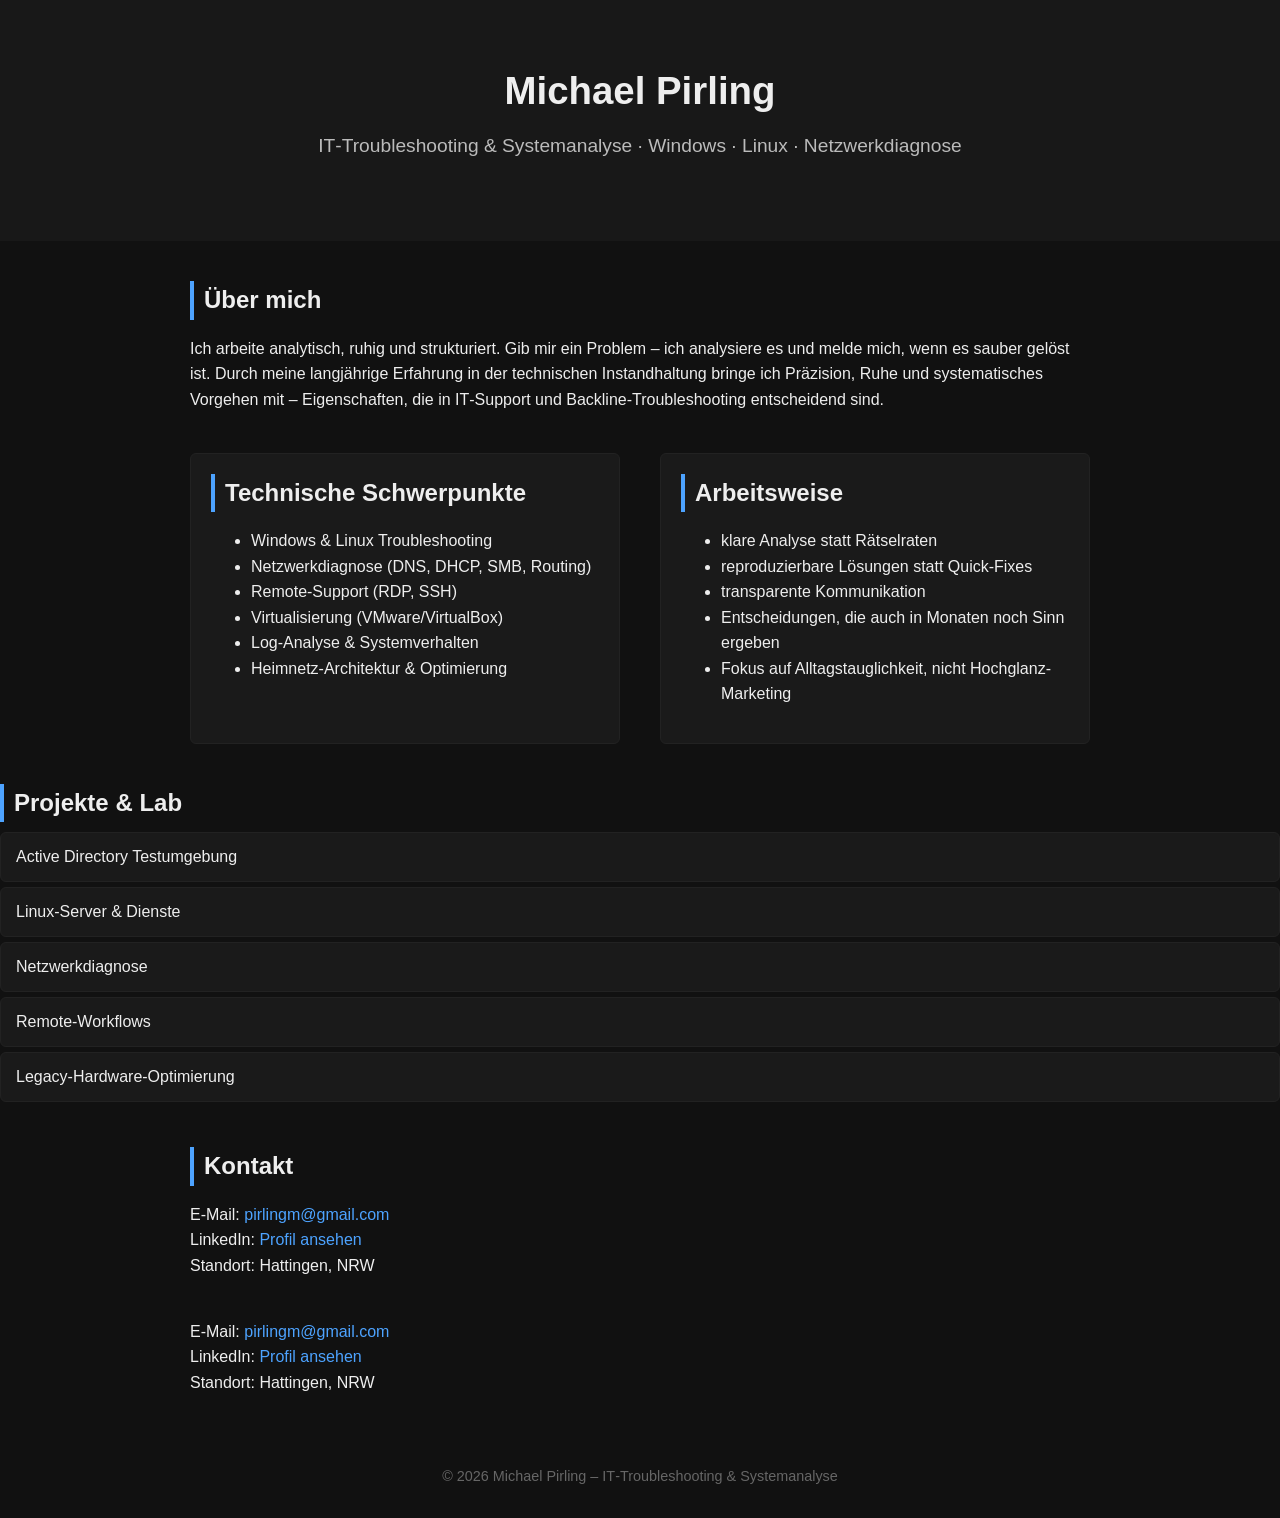
==== index.html @ 1f250bd1 "Merge branch 'main' of https://github.com/pirling-it/pirling-it.github.io" ====
<!DOCTYPE html>
<html lang="de">
<head>
    <meta charset="UTF-8">
    <meta name="viewport" content="width=device-width, initial-scale=1.0">
    <title>Michael Pirling – IT‑Troubleshooting & Systemanalyse</title>
    <style>
        body {
            margin: 0;
            padding: 0;
            font-family: Arial, sans-serif;
            background: #111;
            color: #eee;
            line-height: 1.6;
        }
        header {
            padding: 60px 20px;
            text-align: center;
            background: #181818;
        }
        header h1 {
            margin: 0;
            font-size: 2.4rem;
        }
        header p {
            margin-top: 10px;
            font-size: 1.2rem;
            color: #bbb;
        }
        section {
            max-width: 900px;
            margin: 40px auto;
            padding: 0 20px;
        }
        h2 {
            border-left: 4px solid #4da3ff;
            padding-left: 10px;
            margin-bottom: 10px;
        }
        .projects div {
            background: #1a1a1a;
            padding: 15px;
            margin-bottom: 15px;
            border-radius: 6px;
            border: 1px solid #222;
        }
        a {
            color: #4da3ff;
            text-decoration: none;
        }
        footer {
            text-align: center;
            padding: 30px;
            color: #666;
            font-size: 0.9rem;
        }
        .two-columns {
    display: flex;
    gap: 40px;
    justify-content: space-between;
    margin-top: 40px;
}

.column {
    flex: 1;
    background: #1a1a1a;
    padding: 20px;
    border-radius: 6px;
    border: 1px solid #222;
}

.column h2 {
    margin-top: 0;
}
    </style>
</head>

<body>

<header>
    <h1>Michael Pirling</h1>
    <p>IT‑Troubleshooting & Systemanalyse · Windows · Linux · Netzwerkdiagnose</p>
</header>

<section>
    <h2>Über mich</h2>
    <p>
        Ich arbeite analytisch, ruhig und strukturiert. Gib mir ein Problem – ich analysiere es und melde mich,
        wenn es sauber gelöst ist.  
        Durch meine langjährige Erfahrung in der technischen Instandhaltung bringe ich Präzision, Ruhe und
        systematisches Vorgehen mit – Eigenschaften, die in IT‑Support und Backline‑Troubleshooting entscheidend sind.
    </p>
</section>

<section class="two-columns">

    <div class="column">
        <h2>Technische Schwerpunkte</h2>
        <ul>
            <li>Windows & Linux Troubleshooting</li>
            <li>Netzwerkdiagnose (DNS, DHCP, SMB, Routing)</li>
            <li>Remote-Support (RDP, SSH)</li>
            <li>Virtualisierung (VMware/VirtualBox)</li>
            <li>Log-Analyse & Systemverhalten</li>
            <li>Heimnetz-Architektur & Optimierung</li>
        </ul>
    </div>

    <div class="column">
        <h2>Arbeitsweise</h2>
        <ul>
            <li>klare Analyse statt Rätselraten</li>
            <li>reproduzierbare Lösungen statt Quick-Fixes</li>
            <li>transparente Kommunikation</li>
            <li>Entscheidungen, die auch in Monaten noch Sinn ergeben</li>
            <li>Fokus auf Alltagstauglichkeit, nicht Hochglanz-Marketing</li>
        </ul>
    </div>

</section>

<style>
.accordion {
    background-color: #1a1a1a;
    color: #eee;
    cursor: pointer;
    padding: 15px;
    width: 100%;
    border: none;
    text-align: left;
    outline: none;
    font-size: 1rem;
    margin-bottom: 5px;
    border-radius: 6px;
    border: 1px solid #222;
}
.active, .accordion:hover {
    background-color: #222;
}
.panel {
    padding: 0 15px;
    display: none;
    background-color: #111;
    overflow: hidden;
    border-left: 2px solid #4da3ff;
    margin-bottom: 15px;
}
</style>

<h2>Projekte & Lab</h2>

<button class="accordion">Active Directory Testumgebung</button>
<div class="panel">
  <p>
    Aufbau und Betrieb einer lokalen AD‑Testumgebung zur Simulation typischer Unternehmensstrukturen.
    Fokus auf Benutzerverwaltung, Gruppenrichtlinien und DNS‑Verhalten.
  </p>
  <ul>
    <li>Erstellung einer OU‑Struktur mit Benutzer- und Gruppenverwaltung</li>
    <li>GPO‑Tests für Desktop‑Policies, Netzlaufwerke und Sicherheitseinstellungen</li>
    <li>DNS‑Konfiguration und Namensauflösung im lokalen Netz</li>
    <li>Simulation typischer Support‑Szenarien (Passwort‑Reset, Rechtevergabe, Profilpflege)</li>
    <li>Testumgebung unter Windows Server 2019 mit virtuellem Clientnetz</li>
  </ul>
</div>

<button class="accordion">Linux‑Server & Dienste</button>
<div class="panel">
  <p>
    Aufbau und Administration schlanker Linux‑Serverumgebungen mit Fokus auf Stabilität,
    Remote‑Workflows und reproduzierbare Systemkonfigurationen. Einsatz als Test‑,
    Service‑ und Diagnoseplattform für verschiedene Netzwerk‑ und Backend‑Dienste.
  </p>

  <ul>
    <li>SSH‑Workflows für lokale und mobile Administration (inkl. Key‑basierter Authentifizierung)</li>
    <li>Erstellung und Verwaltung eigener Systemd‑Services (Startverhalten, Logging, Restart‑Policies)</li>
    <li>Log‑Analyse über journalctl, syslog und dienstspezifische Logs</li>
    <li>Einsatz typischer Netzwerk‑Tools (nmap, dig, traceroute, tcpdump) zur Fehlerdiagnose</li>
    <li>Konfiguration leichter Web‑ und Backend‑Dienste (Apache/Nginx, PHP, SQLite/MySQL‑Light)</li>
    <li>Automatisierte Wartung und Updates über Skripte und Timer‑Units</li>
    <li>Testumgebungen unter Debian/MX‑Linux, optimiert für Legacy‑Hardware</li>
  </ul>
</div>

<button class="accordion">Netzwerkdiagnose</button>
<div class="panel">
  <p>
    Analyse und Behebung typischer Netzwerkprobleme in Heim- und Kleinunternehmensumgebungen.
    Fokus auf SMB‑Freigaben, DNS‑Verhalten, Routing‑Konflikte und WLAN‑Stabilität.
  </p>

  <ul>
    <li>Diagnose von SMB‑Fehlern (Authentifizierung, Rechte, Namensauflösung, Protokollversionen)</li>
    <li>Analyse von DNS‑Propagation, Caching‑Verhalten und lokalen Resolver‑Problemen</li>
    <li>Routing‑Fehler erkennen und beheben (Subnetze, Gateways, ARP‑Konflikte)</li>
    <li>WLAN‑Optimierung (Kanalwahl, Interferenzen, Signalstärke, Roaming‑Verhalten)</li>
    <li>Einsatz typischer Netzwerk‑Tools wie <code>nmap</code>, <code>dig</code>, <code>traceroute</code>, <code>tcpdump</code></li>
    <li>Fehleranalyse in gemischten Windows‑/Linux‑Netzen</li>
    <li>Dokumentation und reproduzierbare Lösungswege für wiederkehrende Probleme</li>
  </ul>
</div>

<button class="accordion">Remote‑Workflows</button>
<div class="panel">
  <p>
    Aufbau stabiler Remote‑Arbeitsabläufe für Administration, Support und Monitoring.
    Fokus auf zuverlässige Verbindungen, mobile SSH‑Nutzung und reproduzierbare Fernwartungsprozesse.
  </p>

  <ul>
    <li>Einrichtung und Absicherung von RDP‑Verbindungen (Benutzerrechte, Firewall, Port‑Konfiguration)</li>
    <li>SSH‑Mobile‑Administration über Smartphone und Tablet (Key‑Auth, Tunneling, Terminal‑Workflows)</li>
    <li>Monitoring von Systemzuständen über CLI‑Tools und leichte Web‑Interfaces</li>
    <li>Remote‑Fehleranalyse in Windows‑ und Linux‑Umgebungen</li>
    <li>Aufbau schlanker Workflows für schnelle Eingriffe ohne GUI‑Abhängigkeit</li>
    <li>Dokumentation und Standardisierung wiederkehrender Remote‑Abläufe</li>
  </ul>
</div>

<button class="accordion">Legacy‑Hardware‑Optimierung</button>
<div class="panel">
  <p>
    Wiederbelebung und Optimierung eines Sony‑VAIO‑Notebooks mit AMD E2‑1800 APU.
    Ziel war ein stabiles, alltagstaugliches System trotz begrenzter Ressourcen.
    Einsatz von MX‑25.1_Xfce_ahs_x64 Infinity für moderne Treiber und bestmögliche Performance.
  </p>

  <ul>
    <li>Analyse der Hardwaregrenzen (Bobcat‑Architektur, Radeon HD 7340, 4 GB RAM)</li>
    <li>Auswahl einer optimalen Linux‑Distribution (MX‑Linux 25 AHS, XFCE, Liquorix‑Kernel)</li>
    <li>Treiber‑Tuning für Radeon‑Grafik (r600), inklusive OpenGL‑Optimierung</li>
    <li>Energieprofil‑Optimierung (Governor „performance“, Deaktivierung unnötiger Dienste)</li>
    <li>Systemd‑ und Boot‑Optimierungen für kürzere Startzeiten</li>
    <li>SSD‑Konfiguration (Samsung 860 QVO) für maximale Reaktionsgeschwindigkeit</li>
    <li>Fehleranalyse und Stabilisierung von WLAN, Audio und Suspend‑Verhalten</li>
    <li>Dokumentation reproduzierbarer Schritte für ähnliche Legacy‑Systeme</li>
  </ul>
</div>

<script>
var acc = document.getElementsByClassName("accordion");
for (let i = 0; i < acc.length; i++) {
  acc[i].addEventListener("click", function() {
    this.classList.toggle("active");
    var panel = this.nextElementSibling;
    panel.style.display = panel.style.display === "block" ? "none" : "block";
  });
}
</script>

<section>
    <h2>Kontakt</h2>
    <p>
        E‑Mail: <a href="mailto:pirlingm@gmail.com">pirlingm@gmail.com</a><br>
        LinkedIn: <a href="https://www.linkedin.com/in/michael-pirling-19624b3aa">Profil ansehen</a><br>
        Standort: Hattingen, NRW
    </p>
</section>

<section>
  E-Mail: <a href="mailto:pirlingm@gmail.com">pirlingm@gmail.com</a><br>
  LinkedIn: <a href="https://www.linkedin.com/in/michael-pirling-19624b3aa">Profil ansehen</a><br>
  Standort: Hattingen, NRW
</section>

<footer>
    © 2026 Michael Pirling – IT‑Troubleshooting & Systemanalyse
</footer>

</body>
</html>
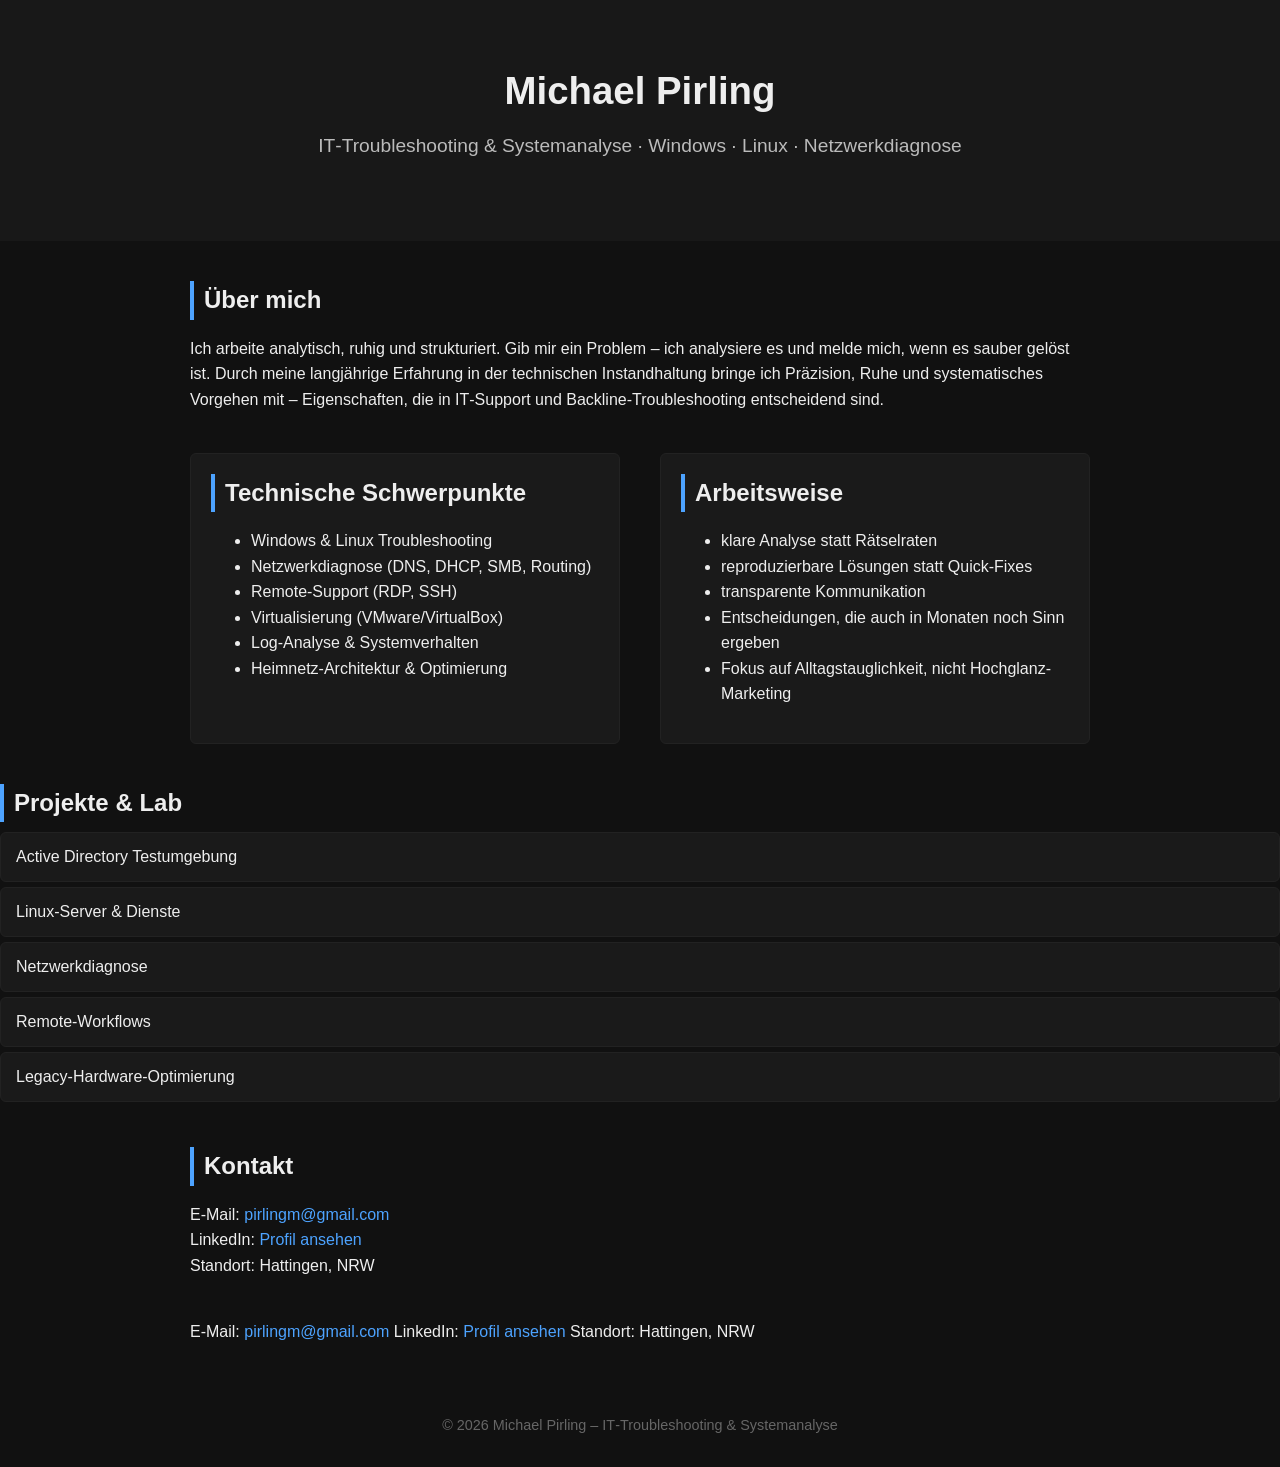
==== commit 6304130b: "Merge branch 'main' of https://github.com/pirling-it/pirling-it.github.io" ====
--- a/index.html
+++ b/index.html
@@ -259,8 +259,8 @@
 </section>
 
 <section>
-  E-Mail: <a href="mailto:pirlingm@gmail.com">pirlingm@gmail.com</a><br>
-  LinkedIn: <a href="https://www.linkedin.com/in/michael-pirling-19624b3aa">Profil ansehen</a><br>
+  E-Mail: <a href="mailto:pirlingm@gmail.com">pirlingm@gmail.com</a>
+  LinkedIn: <a href="https://www.linkedin.com/in/michael-pirling-19624b3aa">Profil ansehen</a>
   Standort: Hattingen, NRW
 </section>
 
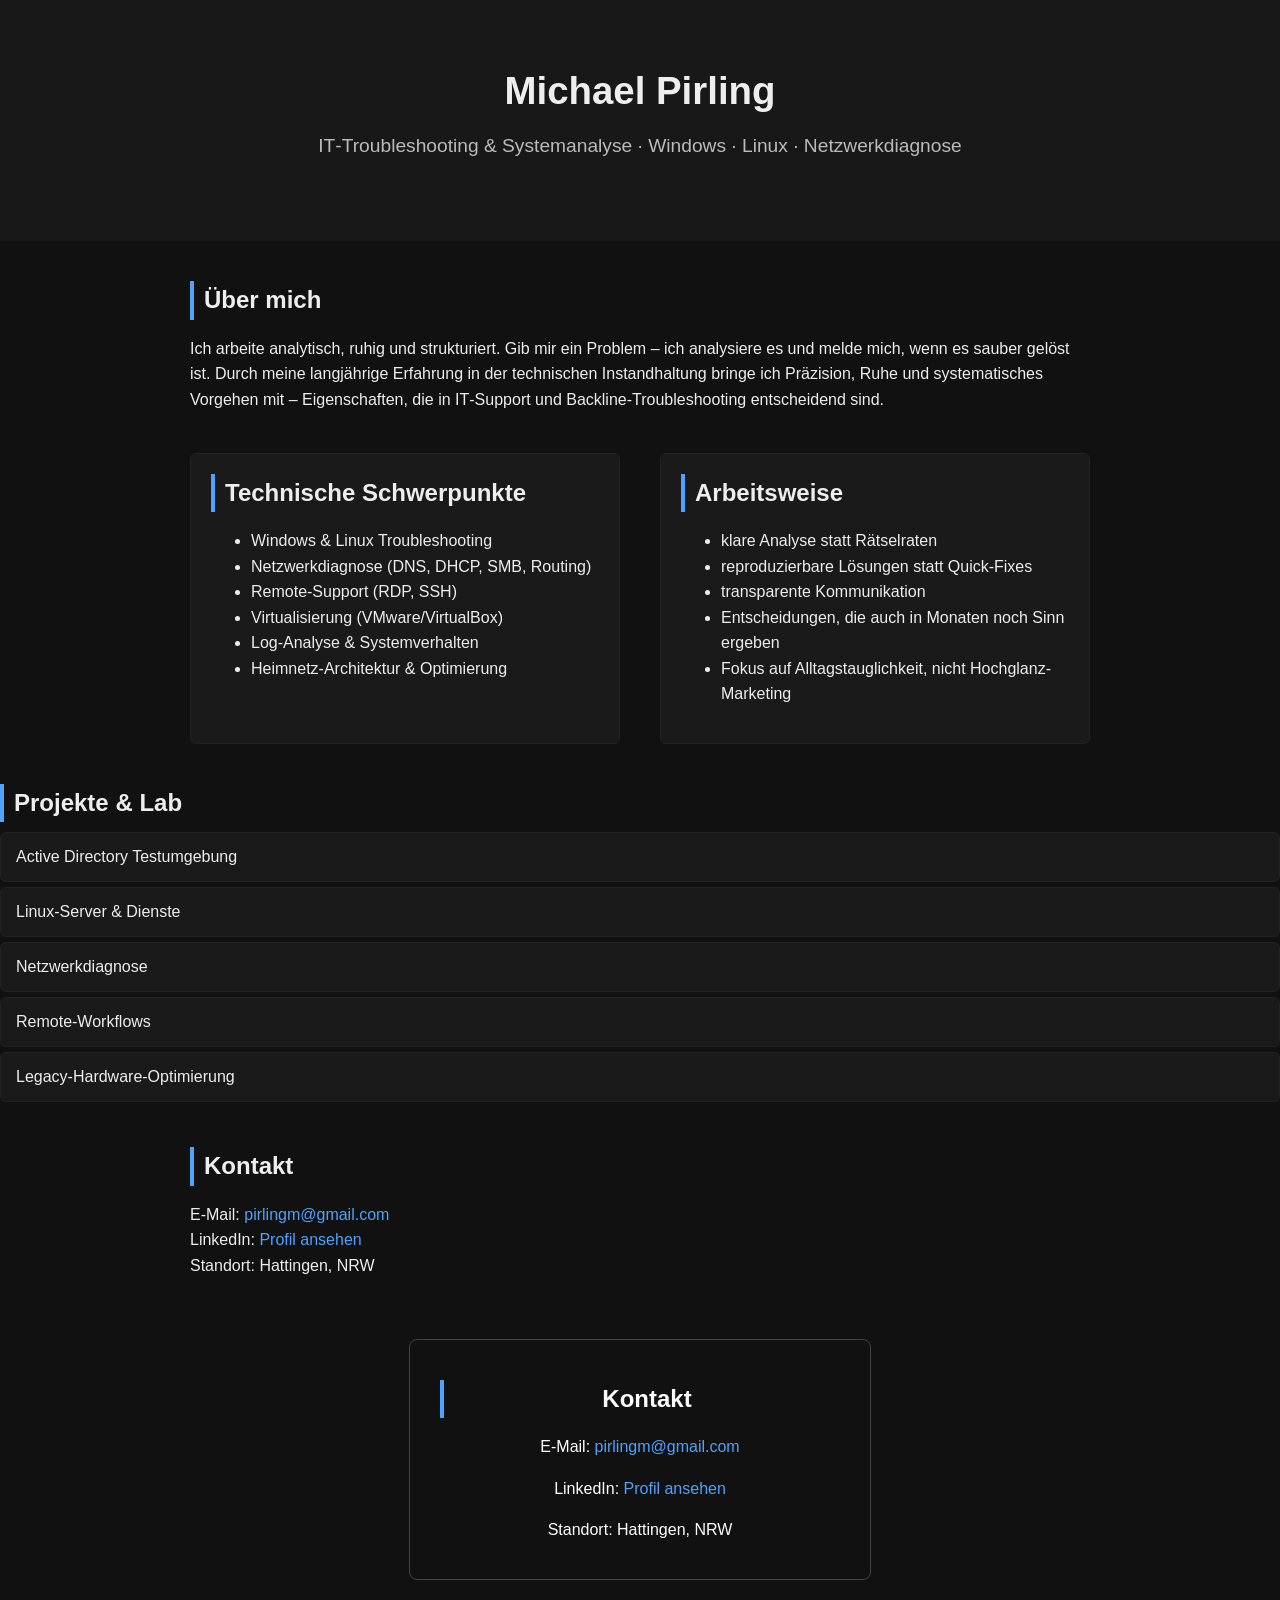
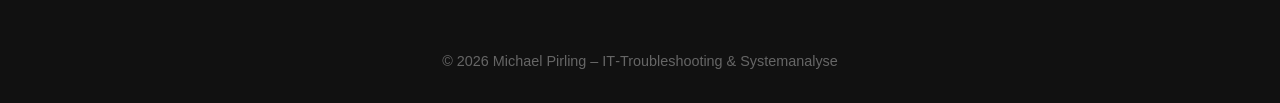
==== commit 8c9c70ce: "Merge branch 'main' of https://github.com/pirling-it/pirling-it.github.io" ====
--- a/index.html
+++ b/index.html
@@ -72,54 +72,25 @@
 .column h2 {
     margin-top: 0;
 }
-    </style>
-</head>
-
-<body>
-
-<header>
-    <h1>Michael Pirling</h1>
-    <p>IT‑Troubleshooting & Systemanalyse · Windows · Linux · Netzwerkdiagnose</p>
-</header>
-
-<section>
-    <h2>Über mich</h2>
-    <p>
-        Ich arbeite analytisch, ruhig und strukturiert. Gib mir ein Problem – ich analysiere es und melde mich,
-        wenn es sauber gelöst ist.  
-        Durch meine langjährige Erfahrung in der technischen Instandhaltung bringe ich Präzision, Ruhe und
-        systematisches Vorgehen mit – Eigenschaften, die in IT‑Support und Backline‑Troubleshooting entscheidend sind.
-    </p>
-</section>
-
-<section class="two-columns">
-
-    <div class="column">
-        <h2>Technische Schwerpunkte</h2>
-        <ul>
-            <li>Windows & Linux Troubleshooting</li>
-            <li>Netzwerkdiagnose (DNS, DHCP, SMB, Routing)</li>
-            <li>Remote-Support (RDP, SSH)</li>
-            <li>Virtualisierung (VMware/VirtualBox)</li>
-            <li>Log-Analyse & Systemverhalten</li>
-            <li>Heimnetz-Architektur & Optimierung</li>
-        </ul>
-    </div>
-
-    <div class="column">
-        <h2>Arbeitsweise</h2>
-        <ul>
-            <li>klare Analyse statt Rätselraten</li>
-            <li>reproduzierbare Lösungen statt Quick-Fixes</li>
-            <li>transparente Kommunikation</li>
-            <li>Entscheidungen, die auch in Monaten noch Sinn ergeben</li>
-            <li>Fokus auf Alltagstauglichkeit, nicht Hochglanz-Marketing</li>
-        </ul>
-    </div>
-
-</section>
-
-<style>
+.contact-section {
+  text-align: center;
+  margin: 60px auto 40px auto;
+  padding: 20px 30px;
+  max-width: 400px;
+  border: 1px solid #444;
+  border-radius: 8px;
+  background-color: #111;
+  color: #fff;
+}
+
+.contact-section a {
+  color: #4da3ff;
+  text-decoration: none;
+}
+
+.contact-section a:hover {
+  text-decoration: underline;
+}
 .accordion {
     background-color: #1a1a1a;
     color: #eee;
@@ -145,7 +116,52 @@
     border-left: 2px solid #4da3ff;
     margin-bottom: 15px;
 }
-</style>
+    </style>
+</head>
+
+<body>
+
+<header>
+    <h1>Michael Pirling</h1>
+    <p>IT‑Troubleshooting & Systemanalyse · Windows · Linux · Netzwerkdiagnose</p>
+</header>
+
+<section>
+    <h2>Über mich</h2>
+    <p>
+        Ich arbeite analytisch, ruhig und strukturiert. Gib mir ein Problem – ich analysiere es und melde mich,
+        wenn es sauber gelöst ist.  
+        Durch meine langjährige Erfahrung in der technischen Instandhaltung bringe ich Präzision, Ruhe und
+        systematisches Vorgehen mit – Eigenschaften, die in IT‑Support und Backline‑Troubleshooting entscheidend sind.
+    </p>
+</section>
+
+<section class="two-columns">
+
+    <div class="column">
+        <h2>Technische Schwerpunkte</h2>
+        <ul>
+            <li>Windows & Linux Troubleshooting</li>
+            <li>Netzwerkdiagnose (DNS, DHCP, SMB, Routing)</li>
+            <li>Remote-Support (RDP, SSH)</li>
+            <li>Virtualisierung (VMware/VirtualBox)</li>
+            <li>Log-Analyse & Systemverhalten</li>
+            <li>Heimnetz-Architektur & Optimierung</li>
+        </ul>
+    </div>
+
+    <div class="column">
+        <h2>Arbeitsweise</h2>
+        <ul>
+            <li>klare Analyse statt Rätselraten</li>
+            <li>reproduzierbare Lösungen statt Quick-Fixes</li>
+            <li>transparente Kommunikation</li>
+            <li>Entscheidungen, die auch in Monaten noch Sinn ergeben</li>
+            <li>Fokus auf Alltagstauglichkeit, nicht Hochglanz-Marketing</li>
+        </ul>
+    </div>
+
+</section>
 
 <h2>Projekte & Lab</h2>
 
@@ -258,10 +274,11 @@
     </p>
 </section>
 
-<section>
-  E-Mail: <a href="mailto:pirlingm@gmail.com">pirlingm@gmail.com</a>
-  LinkedIn: <a href="https://www.linkedin.com/in/michael-pirling-19624b3aa">Profil ansehen</a>
-  Standort: Hattingen, NRW
+<section class="contact-section">
+  <h2>Kontakt</h2>
+  <p>E-Mail: <a href="mailto:pirlingm@gmail.com">pirlingm@gmail.com</a></p>
+  <p>LinkedIn: <a href="https://www.linkedin.com/in/michael-pirling-19624b3aa">Profil ansehen</a></p>
+  <p>Standort: Hattingen, NRW</p>
 </section>
 
 <footer>
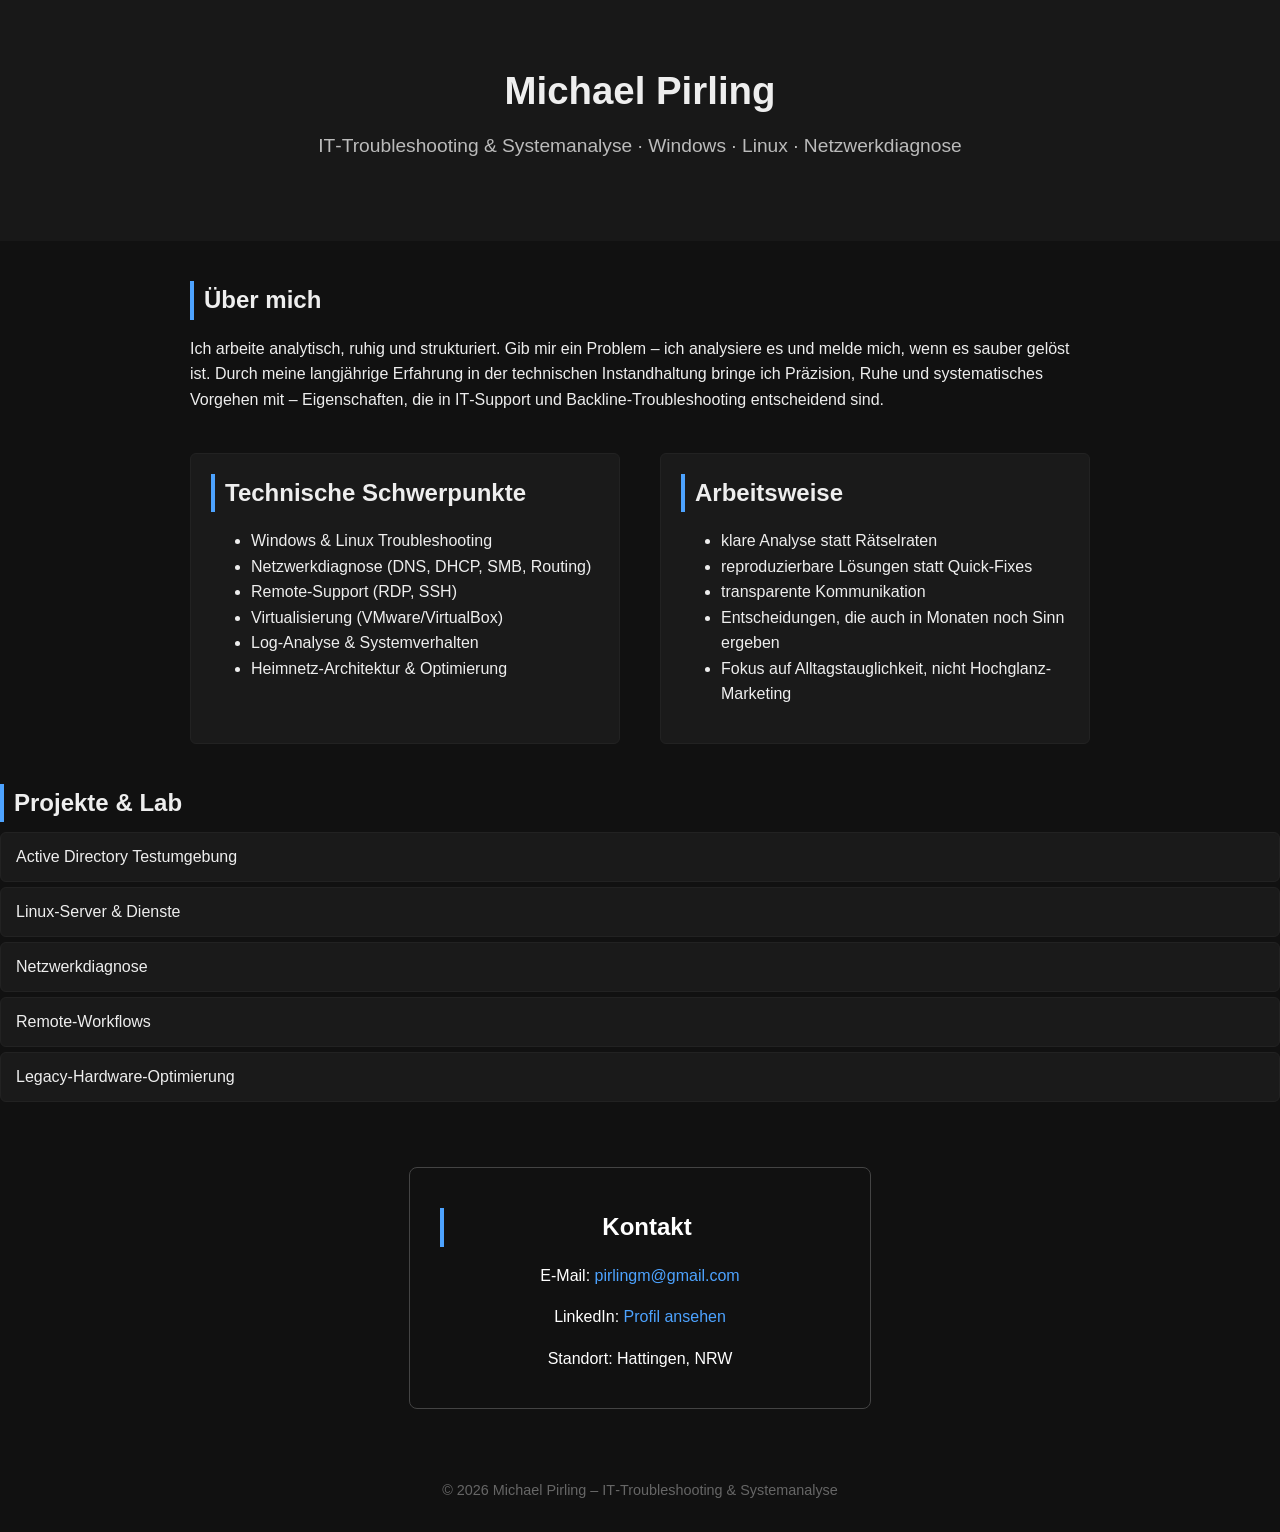
==== commit 92588356: "Merge branch 'main' of https://github.com/pirling-it/pirling-it.github.io" ====
--- a/index.html
+++ b/index.html
@@ -265,6 +265,7 @@
 }
 </script>
 
+<!--
 <section>
     <h2>Kontakt</h2>
     <p>
@@ -273,6 +274,7 @@
         Standort: Hattingen, NRW
     </p>
 </section>
+-->
 
 <section class="contact-section">
   <h2>Kontakt</h2>
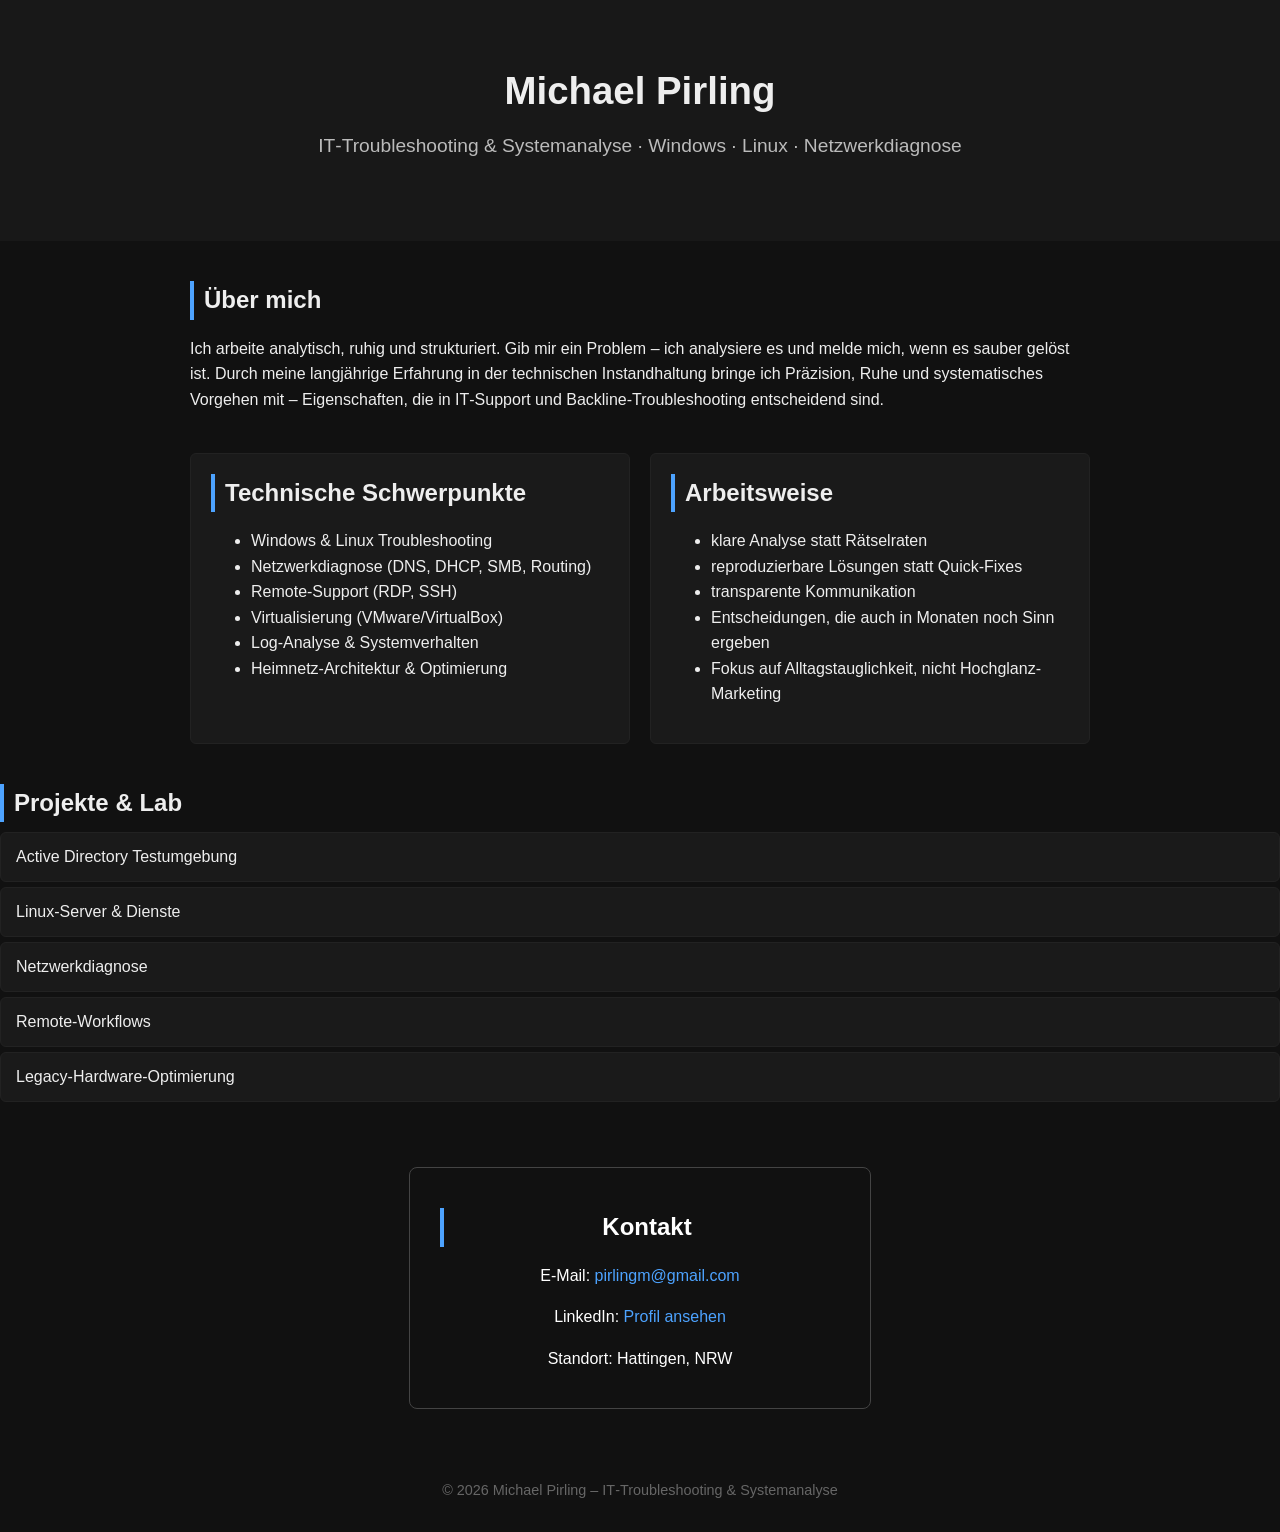
==== commit 68ef48f0: "Merge branch 'main' of https://github.com/pirling-it/pirling-it.github.io" ====
--- a/index.html
+++ b/index.html
@@ -116,6 +116,31 @@
     border-left: 2px solid #4da3ff;
     margin-bottom: 15px;
 }
+.two-columns {
+  display: flex;
+  gap: 20px;
+}
+
+/* Mobile: horizontal scroll */
+@media (max-width: 700px) {
+  .scroll-container {
+    overflow-x: auto;
+    display: flex;
+    gap: 20px;
+    padding-bottom: 10px;
+    scroll-snap-type: x mandatory;
+  }
+
+  .scroll-container .column {
+    min-width: 280px; /* oder 300–350px, je nach Geschmack */
+    flex-shrink: 0;
+    scroll-snap-align: start;
+    background: #111;
+    border: 1px solid #444;
+    border-radius: 8px;
+    padding: 20px;
+  }
+}
     </style>
 </head>
 
@@ -136,7 +161,7 @@
     </p>
 </section>
 
-<section class="two-columns">
+<section class="two-columns scroll-container">
 
     <div class="column">
         <h2>Technische Schwerpunkte</h2>
@@ -162,7 +187,6 @@
     </div>
 
 </section>
-
 <h2>Projekte & Lab</h2>
 
 <button class="accordion">Active Directory Testumgebung</button>
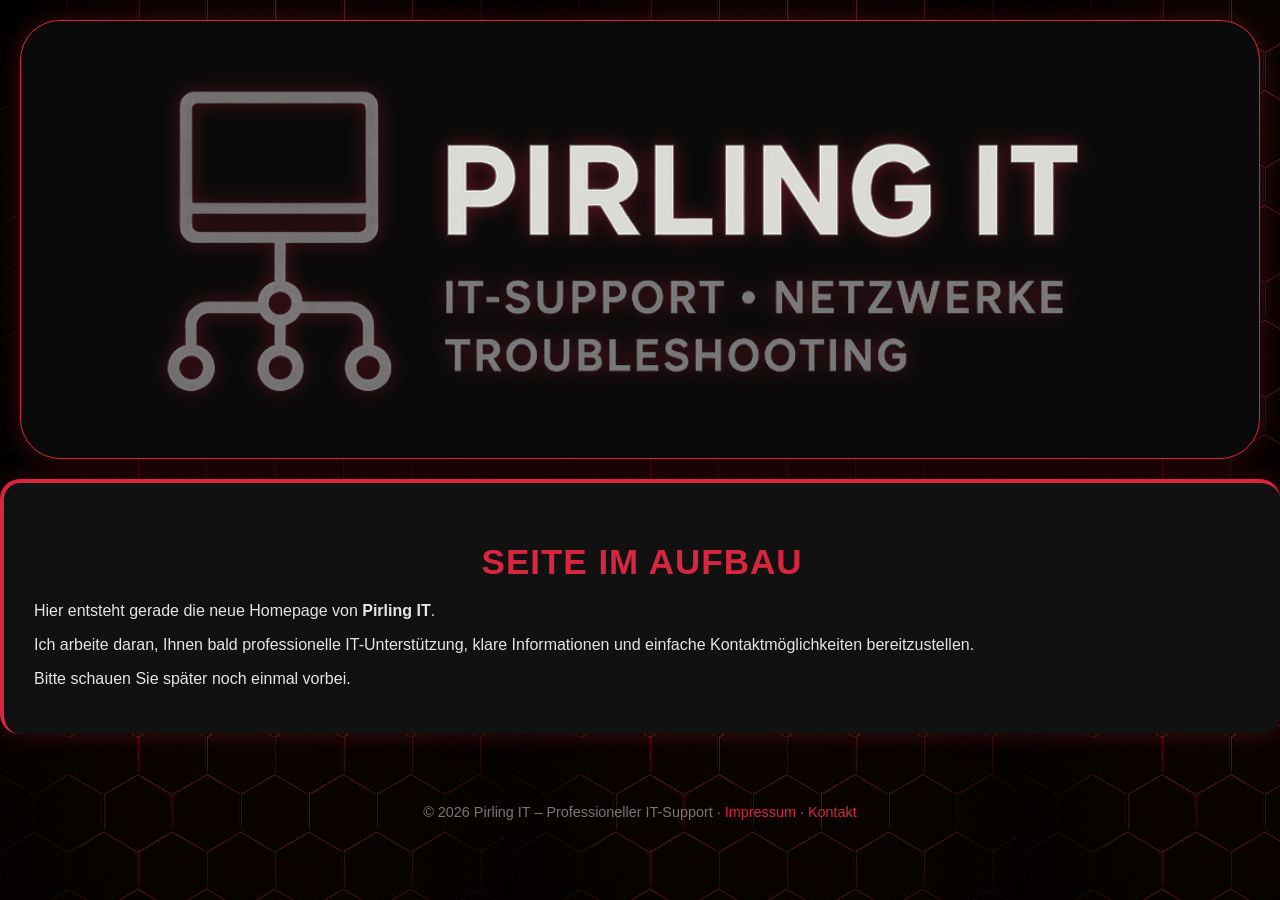
==== commit 6a1fcbee: "Rename site/img/logo-pirling-it.png to img/Logo-pirling-it.png" ====
--- a/index.html
+++ b/index.html
@@ -1,315 +1,29 @@
 <!DOCTYPE html>
 <html lang="de">
+
 <head>
     <meta charset="UTF-8">
     <meta name="viewport" content="width=device-width, initial-scale=1.0">
-    <title>Michael Pirling – IT‑Troubleshooting & Systemanalyse</title>
-    <style>
-        body {
-            margin: 0;
-            padding: 0;
-            font-family: Arial, sans-serif;
-            background: #111;
-            color: #eee;
-            line-height: 1.6;
-        }
-        header {
-            padding: 60px 20px;
-            text-align: center;
-            background: #181818;
-        }
-        header h1 {
-            margin: 0;
-            font-size: 2.4rem;
-        }
-        header p {
-            margin-top: 10px;
-            font-size: 1.2rem;
-            color: #bbb;
-        }
-        section {
-            max-width: 900px;
-            margin: 40px auto;
-            padding: 0 20px;
-        }
-        h2 {
-            border-left: 4px solid #4da3ff;
-            padding-left: 10px;
-            margin-bottom: 10px;
-        }
-        .projects div {
-            background: #1a1a1a;
-            padding: 15px;
-            margin-bottom: 15px;
-            border-radius: 6px;
-            border: 1px solid #222;
-        }
-        a {
-            color: #4da3ff;
-            text-decoration: none;
-        }
-        footer {
-            text-align: center;
-            padding: 30px;
-            color: #666;
-            font-size: 0.9rem;
-        }
-        .two-columns {
-    display: flex;
-    gap: 40px;
-    justify-content: space-between;
-    margin-top: 40px;
-}
-
-.column {
-    flex: 1;
-    background: #1a1a1a;
-    padding: 20px;
-    border-radius: 6px;
-    border: 1px solid #222;
-}
-
-.column h2 {
-    margin-top: 0;
-}
-.contact-section {
-  text-align: center;
-  margin: 60px auto 40px auto;
-  padding: 20px 30px;
-  max-width: 400px;
-  border: 1px solid #444;
-  border-radius: 8px;
-  background-color: #111;
-  color: #fff;
-}
-
-.contact-section a {
-  color: #4da3ff;
-  text-decoration: none;
-}
-
-.contact-section a:hover {
-  text-decoration: underline;
-}
-.accordion {
-    background-color: #1a1a1a;
-    color: #eee;
-    cursor: pointer;
-    padding: 15px;
-    width: 100%;
-    border: none;
-    text-align: left;
-    outline: none;
-    font-size: 1rem;
-    margin-bottom: 5px;
-    border-radius: 6px;
-    border: 1px solid #222;
-}
-.active, .accordion:hover {
-    background-color: #222;
-}
-.panel {
-    padding: 0 15px;
-    display: none;
-    background-color: #111;
-    overflow: hidden;
-    border-left: 2px solid #4da3ff;
-    margin-bottom: 15px;
-}
-.two-columns {
-  display: flex;
-  gap: 20px;
-}
-
-/* Mobile: horizontal scroll */
-@media (max-width: 700px) {
-  .scroll-container {
-    overflow-x: auto;
-    display: flex;
-    gap: 20px;
-    padding-bottom: 10px;
-    scroll-snap-type: x mandatory;
-  }
-
-  .scroll-container .column {
-    min-width: 280px; /* oder 300–350px, je nach Geschmack */
-    flex-shrink: 0;
-    scroll-snap-align: start;
-    background: #111;
-    border: 1px solid #444;
-    border-radius: 8px;
-    padding: 20px;
-  }
-}
-    </style>
+    <title>Pirling-IT</title>
+    <link rel="stylesheet" href="css/style.css">
 </head>
 
 <body>
+    <header>
+        <img src="/img/logo-pirling-it.png" alt="Pirling IT Logo" class="logo">
+    </header>
 
-<header>
-    <h1>Michael Pirling</h1>
-    <p>IT‑Troubleshooting & Systemanalyse · Windows · Linux · Netzwerkdiagnose</p>
-</header>
-
-<section>
-    <h2>Über mich</h2>
-    <p>
-        Ich arbeite analytisch, ruhig und strukturiert. Gib mir ein Problem – ich analysiere es und melde mich,
-        wenn es sauber gelöst ist.  
-        Durch meine langjährige Erfahrung in der technischen Instandhaltung bringe ich Präzision, Ruhe und
-        systematisches Vorgehen mit – Eigenschaften, die in IT‑Support und Backline‑Troubleshooting entscheidend sind.
-    </p>
-</section>
-
-<section class="two-columns scroll-container">
-
-    <div class="column">
-        <h2>Technische Schwerpunkte</h2>
-        <ul>
-            <li>Windows & Linux Troubleshooting</li>
-            <li>Netzwerkdiagnose (DNS, DHCP, SMB, Routing)</li>
-            <li>Remote-Support (RDP, SSH)</li>
-            <li>Virtualisierung (VMware/VirtualBox)</li>
-            <li>Log-Analyse & Systemverhalten</li>
-            <li>Heimnetz-Architektur & Optimierung</li>
-        </ul>
+    <div class="card">
+        <div class="hex-glow"></div>
+        <h2>Seite im Aufbau</h2>
+        <p>Hier entsteht gerade die neue Homepage von <strong>Pirling IT</strong>.</p>
+        <p>Ich arbeite daran, Ihnen bald professionelle IT-Unterstützung, klare Informationen und einfache Kontaktmöglichkeiten bereitzustellen.</p>
+        <p>Bitte schauen Sie später noch einmal vorbei.</p>
     </div>
 
-    <div class="column">
-        <h2>Arbeitsweise</h2>
-        <ul>
-            <li>klare Analyse statt Rätselraten</li>
-            <li>reproduzierbare Lösungen statt Quick-Fixes</li>
-            <li>transparente Kommunikation</li>
-            <li>Entscheidungen, die auch in Monaten noch Sinn ergeben</li>
-            <li>Fokus auf Alltagstauglichkeit, nicht Hochglanz-Marketing</li>
-        </ul>
-    </div>
-
-</section>
-<h2>Projekte & Lab</h2>
-
-<button class="accordion">Active Directory Testumgebung</button>
-<div class="panel">
-  <p>
-    Aufbau und Betrieb einer lokalen AD‑Testumgebung zur Simulation typischer Unternehmensstrukturen.
-    Fokus auf Benutzerverwaltung, Gruppenrichtlinien und DNS‑Verhalten.
-  </p>
-  <ul>
-    <li>Erstellung einer OU‑Struktur mit Benutzer- und Gruppenverwaltung</li>
-    <li>GPO‑Tests für Desktop‑Policies, Netzlaufwerke und Sicherheitseinstellungen</li>
-    <li>DNS‑Konfiguration und Namensauflösung im lokalen Netz</li>
-    <li>Simulation typischer Support‑Szenarien (Passwort‑Reset, Rechtevergabe, Profilpflege)</li>
-    <li>Testumgebung unter Windows Server 2019 mit virtuellem Clientnetz</li>
-  </ul>
-</div>
-
-<button class="accordion">Linux‑Server & Dienste</button>
-<div class="panel">
-  <p>
-    Aufbau und Administration schlanker Linux‑Serverumgebungen mit Fokus auf Stabilität,
-    Remote‑Workflows und reproduzierbare Systemkonfigurationen. Einsatz als Test‑,
-    Service‑ und Diagnoseplattform für verschiedene Netzwerk‑ und Backend‑Dienste.
-  </p>
-
-  <ul>
-    <li>SSH‑Workflows für lokale und mobile Administration (inkl. Key‑basierter Authentifizierung)</li>
-    <li>Erstellung und Verwaltung eigener Systemd‑Services (Startverhalten, Logging, Restart‑Policies)</li>
-    <li>Log‑Analyse über journalctl, syslog und dienstspezifische Logs</li>
-    <li>Einsatz typischer Netzwerk‑Tools (nmap, dig, traceroute, tcpdump) zur Fehlerdiagnose</li>
-    <li>Konfiguration leichter Web‑ und Backend‑Dienste (Apache/Nginx, PHP, SQLite/MySQL‑Light)</li>
-    <li>Automatisierte Wartung und Updates über Skripte und Timer‑Units</li>
-    <li>Testumgebungen unter Debian/MX‑Linux, optimiert für Legacy‑Hardware</li>
-  </ul>
-</div>
-
-<button class="accordion">Netzwerkdiagnose</button>
-<div class="panel">
-  <p>
-    Analyse und Behebung typischer Netzwerkprobleme in Heim- und Kleinunternehmensumgebungen.
-    Fokus auf SMB‑Freigaben, DNS‑Verhalten, Routing‑Konflikte und WLAN‑Stabilität.
-  </p>
-
-  <ul>
-    <li>Diagnose von SMB‑Fehlern (Authentifizierung, Rechte, Namensauflösung, Protokollversionen)</li>
-    <li>Analyse von DNS‑Propagation, Caching‑Verhalten und lokalen Resolver‑Problemen</li>
-    <li>Routing‑Fehler erkennen und beheben (Subnetze, Gateways, ARP‑Konflikte)</li>
-    <li>WLAN‑Optimierung (Kanalwahl, Interferenzen, Signalstärke, Roaming‑Verhalten)</li>
-    <li>Einsatz typischer Netzwerk‑Tools wie <code>nmap</code>, <code>dig</code>, <code>traceroute</code>, <code>tcpdump</code></li>
-    <li>Fehleranalyse in gemischten Windows‑/Linux‑Netzen</li>
-    <li>Dokumentation und reproduzierbare Lösungswege für wiederkehrende Probleme</li>
-  </ul>
-</div>
-
-<button class="accordion">Remote‑Workflows</button>
-<div class="panel">
-  <p>
-    Aufbau stabiler Remote‑Arbeitsabläufe für Administration, Support und Monitoring.
-    Fokus auf zuverlässige Verbindungen, mobile SSH‑Nutzung und reproduzierbare Fernwartungsprozesse.
-  </p>
-
-  <ul>
-    <li>Einrichtung und Absicherung von RDP‑Verbindungen (Benutzerrechte, Firewall, Port‑Konfiguration)</li>
-    <li>SSH‑Mobile‑Administration über Smartphone und Tablet (Key‑Auth, Tunneling, Terminal‑Workflows)</li>
-    <li>Monitoring von Systemzuständen über CLI‑Tools und leichte Web‑Interfaces</li>
-    <li>Remote‑Fehleranalyse in Windows‑ und Linux‑Umgebungen</li>
-    <li>Aufbau schlanker Workflows für schnelle Eingriffe ohne GUI‑Abhängigkeit</li>
-    <li>Dokumentation und Standardisierung wiederkehrender Remote‑Abläufe</li>
-  </ul>
-</div>
-
-<button class="accordion">Legacy‑Hardware‑Optimierung</button>
-<div class="panel">
-  <p>
-    Wiederbelebung und Optimierung eines Sony‑VAIO‑Notebooks mit AMD E2‑1800 APU.
-    Ziel war ein stabiles, alltagstaugliches System trotz begrenzter Ressourcen.
-    Einsatz von MX‑25.1_Xfce_ahs_x64 Infinity für moderne Treiber und bestmögliche Performance.
-  </p>
-
-  <ul>
-    <li>Analyse der Hardwaregrenzen (Bobcat‑Architektur, Radeon HD 7340, 4 GB RAM)</li>
-    <li>Auswahl einer optimalen Linux‑Distribution (MX‑Linux 25 AHS, XFCE, Liquorix‑Kernel)</li>
-    <li>Treiber‑Tuning für Radeon‑Grafik (r600), inklusive OpenGL‑Optimierung</li>
-    <li>Energieprofil‑Optimierung (Governor „performance“, Deaktivierung unnötiger Dienste)</li>
-    <li>Systemd‑ und Boot‑Optimierungen für kürzere Startzeiten</li>
-    <li>SSD‑Konfiguration (Samsung 860 QVO) für maximale Reaktionsgeschwindigkeit</li>
-    <li>Fehleranalyse und Stabilisierung von WLAN, Audio und Suspend‑Verhalten</li>
-    <li>Dokumentation reproduzierbarer Schritte für ähnliche Legacy‑Systeme</li>
-  </ul>
-</div>
-
-<script>
-var acc = document.getElementsByClassName("accordion");
-for (let i = 0; i < acc.length; i++) {
-  acc[i].addEventListener("click", function() {
-    this.classList.toggle("active");
-    var panel = this.nextElementSibling;
-    panel.style.display = panel.style.display === "block" ? "none" : "block";
-  });
-}
-</script>
-
-<!--
-<section>
-    <h2>Kontakt</h2>
-    <p>
-        E‑Mail: <a href="mailto:pirlingm@gmail.com">pirlingm@gmail.com</a><br>
-        LinkedIn: <a href="https://www.linkedin.com/in/michael-pirling-19624b3aa">Profil ansehen</a><br>
-        Standort: Hattingen, NRW
-    </p>
-</section>
--->
-
-<section class="contact-section">
-  <h2>Kontakt</h2>
-  <p>E-Mail: <a href="mailto:pirlingm@gmail.com">pirlingm@gmail.com</a></p>
-  <p>LinkedIn: <a href="https://www.linkedin.com/in/michael-pirling-19624b3aa">Profil ansehen</a></p>
-  <p>Standort: Hattingen, NRW</p>
-</section>
-
-<footer>
-    © 2026 Michael Pirling – IT‑Troubleshooting & Systemanalyse
-</footer>
+    <footer>
+        © 2026 Pirling IT – Professioneller IT-Support · <a href="impressum.html">Impressum</a> · <a href="kontakt.html">Kontakt</a>
+    </footer>
 
 </body>
 </html>
--- a/css/style.css
+++ b/css/style.css
@@ -0,0 +1,235 @@
+        /* GLOBAL */
+        body {
+            background-image: url('../img/waben512.png');
+            background-repeat: repeat;
+            background-size: 512px 512px;
+            background-color: #000000;
+            background-attachment: fixed;
+            margin: 0;
+            font-family: Arial, sans-serif;
+            color: #E5E5E5;
+        }
+
+        a {
+            color: #D7263D;
+            text-decoration: none;
+        }
+
+        a:hover {
+            color: #FF0033;
+        }
+
+        /* HEADER */
+        header {
+            background: #0A0A0A;
+            padding: 50px 20px;
+            text-align: center;
+            border-radius: 40px;
+            margin: 20px;
+            border: 1px solid #D7263D;
+            box-shadow: 0 0 25px rgba(215,38,61,0.25);
+        }
+
+        .logo {
+            /*max-width: 350px;*/
+            width: 80%;
+            height: auto;
+            filter: drop-shadow(0 0 10px rgba(215,38,61,0.4));
+        }
+
+        header h1 {
+            margin: 0;
+            font-size: 2.8rem;
+            color: #D7263D;
+            letter-spacing: 2px;
+            text-transform: uppercase;
+        }
+
+        header p {
+            margin-top: 10px;
+            font-size: 1.2rem;
+            opacity: 0.85;
+        }
+
+        /* CONTENT */
+        .content {
+            max-width: 900px;
+            margin: 40px auto;
+            padding: 0 20px;
+        }
+
+        /* CARDS */
+        .card {
+            background: #111111;
+            color: #E5E5E5;
+            padding: 30px;
+            border-radius: 20px;
+            margin-bottom: 50px;
+            border-left: 4px solid #D7263D;
+            border-top: 4px solid #D7263D;
+            box-shadow: 0 0 25px rgba(215,38,61,0.25);
+        }
+
+        /* HEADERBOX */
+        .headerbox {
+            background: #111111;
+            color: #E5E5E5;
+            padding: 30px;
+            border-radius: 20px;
+            margin-bottom: 50px;
+            margin: 40px auto;
+            max-width: 900px;
+            border-left: 4px solid #D7263D;
+            border-top: 4px solid #D7263D;
+            box-shadow: 0 0 25px rgba(215,38,61,0.25);
+        }
+
+        .headerbox .intro {
+            font-size: 1.1rem;
+            opacity: 0.9;
+        }
+
+        /* KONTAKTBOX */
+        .kontaktbox {
+            background: #111111;
+            color: #E5E5E5;
+            padding: 30px;
+            border-radius: 20px;
+            margin-bottom: 50px;
+            margin: 0 auto 50px auto;
+            max-width: 900px;
+            border-left: 4px solid #D7263D;
+            border-top: 4px solid #D7263D;
+            box-shadow: 0 0 25px rgba(215,38,61,0.25);
+        }
+
+        /* PREISBOX */
+        .preisbox {
+            background: #111111;
+            color: #E5E5E5;
+            padding: 30px;
+            border-radius: 20px;
+            margin-bottom: 50px;
+            margin: 0 auto 50px auto;
+            max-width: 900px;
+            border-left: 4px solid #D7263D;
+            border-top: 4px solid #D7263D;
+            box-shadow: 0 0 25px rgba(215,38,61,0.25);
+        }
+
+        .preisbox .preis {
+            font-size: 1.5rem;
+            font-weight: bold;
+            color: #D7263D;
+            margin-top: 15px;
+        }
+
+        h2 {
+            text-align: center;
+            color: #D7263D;
+            text-transform: uppercase;
+            letter-spacing: 1px;
+            font-size: 35px;
+            margin-bottom: 20px;
+        }  
+
+        ul {
+            padding-left: 20px;
+        }
+
+        /* BUTTON */
+        .btn {
+            display: inline-block;
+            background: #D7263D;
+            color: white;
+            padding: 12px 24px;
+            border-radius: 8px;
+            text-decoration: none;
+            font-weight: bold;
+            margin-top: 15px;
+            letter-spacing: 1px;
+            text-transform: uppercase;
+            box-shadow: 5px 5px 8px rgba(215,38,61,0.45);
+            transition: 0.2s;
+        }
+
+        .btn:hover {
+            background: #FF0033;
+            box-shadow: 0 0 25px rgba(255,0,51,0.7);
+            transform: translateY(-2px);
+        }
+
+        /* CONTACT FORM */
+        .kontaktformular {
+            max-width: 900px;
+            margin: 0 auto 20px;
+            display: block;
+        }
+
+        .kontaktformular .form-row {
+            display: flex;
+            gap: 20px;
+            flex-wrap: wrap;
+        }
+
+        .kontaktformular .form-group {
+            flex: 1 1 200px;
+            display: flex;
+            flex-direction: column;
+            gap: 8px;
+        }
+
+        .kontaktformular label {
+            font-weight: 600;
+        }
+
+        .kontaktformular input[type="text"],
+        .kontaktformular input[type="email"],
+        .kontaktformular textarea {
+            background: #a32c2c73;
+            color: #E5E5E5;
+            border: 1px solid #FF0033;
+            padding: 10px;
+            border-radius: 8px;
+            box-shadow: inset 0 0 8px rgba(0,0,0,0.6);
+            font-size: 1rem;
+        }
+
+        .kontaktformular textarea {
+            min-height: 140px;
+            resize: vertical;
+        }
+
+        .kontaktbutton {
+            display: inline-block;
+            background: #D7263D;
+            color: white;
+            padding: 12px 22px;
+            border-radius: 8px;
+            border: none;
+            font-weight: 700;
+            cursor: pointer;
+            box-shadow: 5px 5px 8px rgba(215,38,61,0.45);
+            margin-top: 12px;
+        }
+
+        .kontaktbutton:hover {
+            background: #FF0033;
+            transform: translateY(-2px);
+        }
+
+        .backlink {
+            display: block;
+            max-width: 900px;
+            margin: 20px auto;
+            color: #E5E5E5;
+        }
+
+        /* FOOTER */
+        footer {
+            text-align: center;
+            padding: 20px;
+            margin-top: 40px;
+            color: #777;
+            font-size: 0.9rem;
+        }
